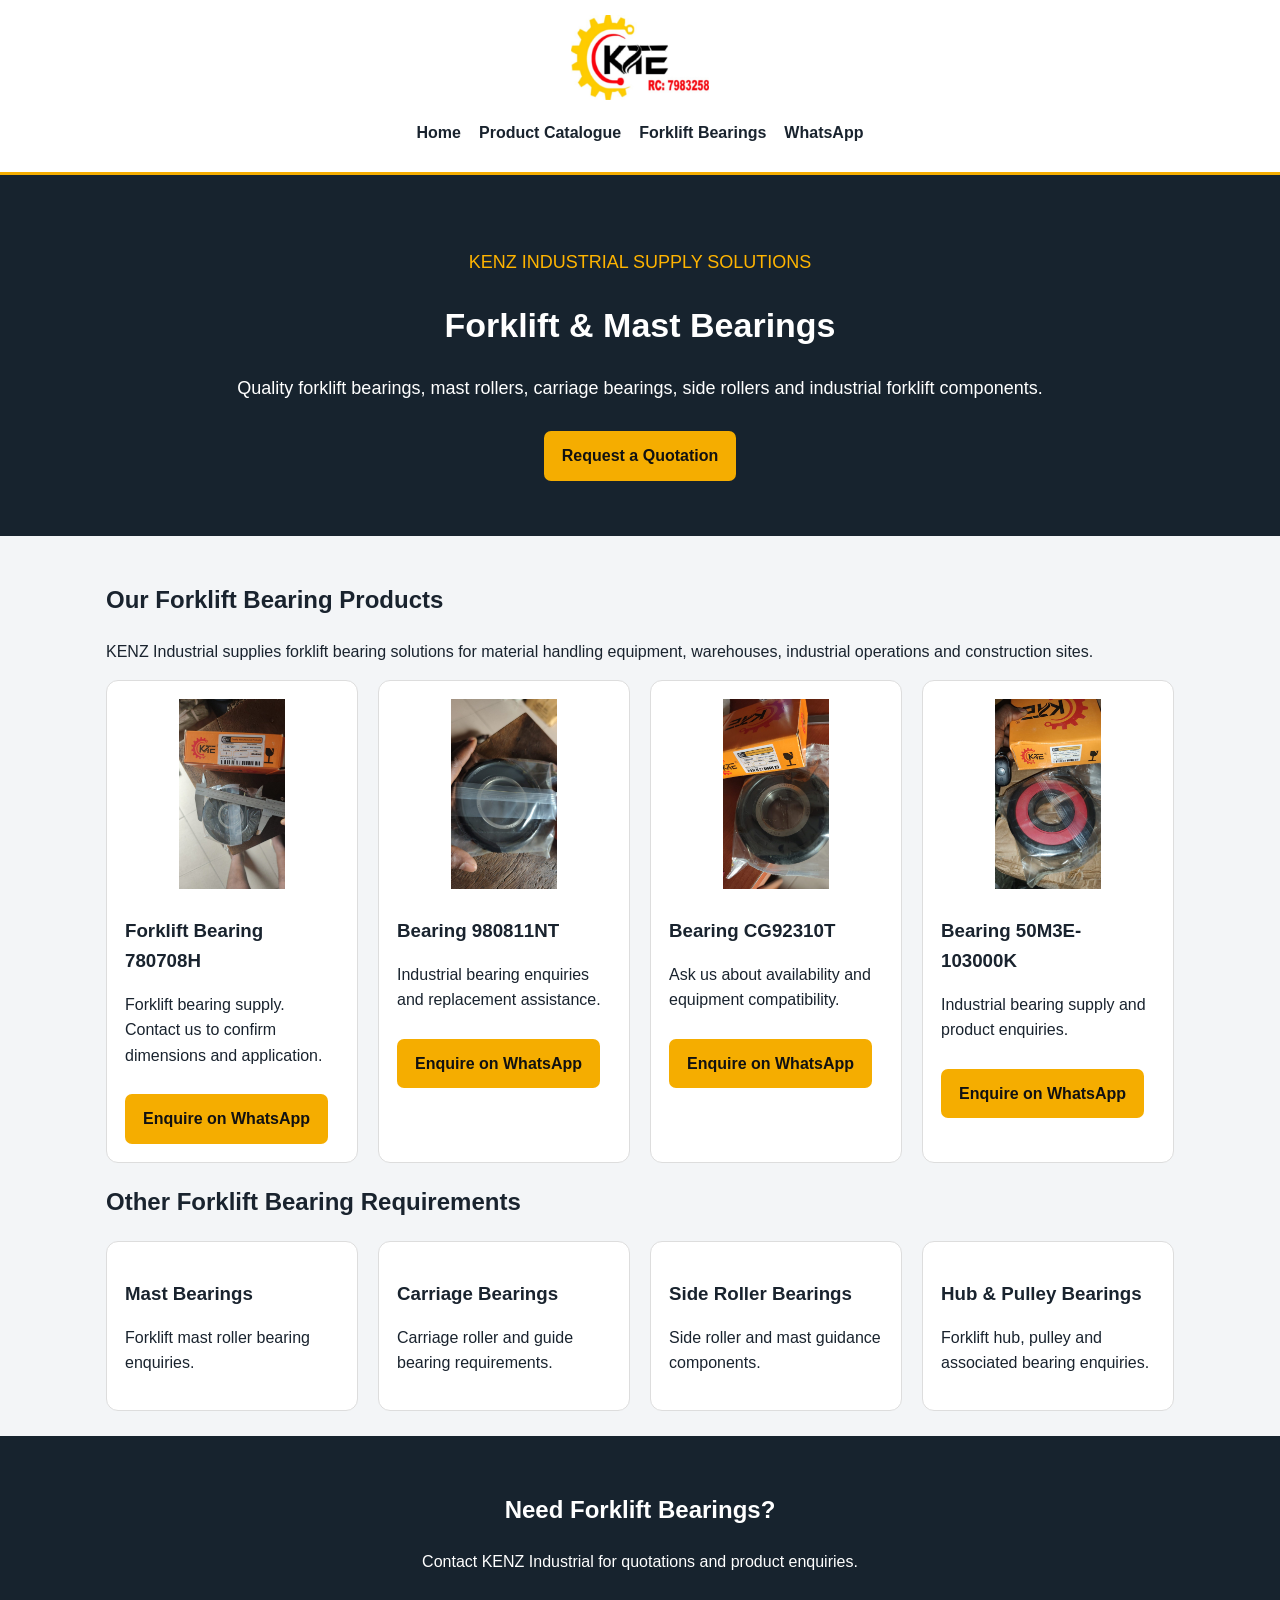
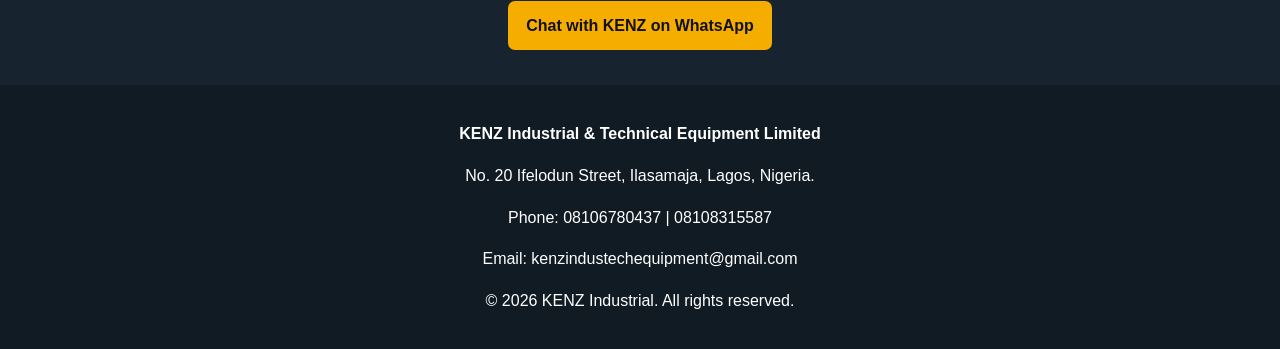
==== products/forklift-bearings.html @ 86704dfe "Create KENZ forklift bearings page." ====
<!DOCTYPE html>
<html lang="en">
<head>
<meta charset="UTF-8">
<meta name="viewport" content="width=device-width, initial-scale=1.0">

<title>Forklift Bearings Nigeria | KENZ Industrial</title>

<meta name="description" content="Buy forklift mast bearings, carriage bearings, side rollers, hub bearings and pulley bearings in Nigeria. Contact KENZ Industrial for enquiries.">

<style>
* {
  box-sizing: border-box;
}

body {
  margin: 0;
  font-family: Arial, sans-serif;
  color: #19232e;
  background: #f3f5f7;
  line-height: 1.6;
}

header {
  background: white;
  padding: 15px;
  text-align: center;
  border-bottom: 3px solid #f5ad00;
}

.logo {
  width: 180px;
  max-width: 75%;
  height: 85px;
  object-fit: contain;
}

nav {
  display: flex;
  flex-wrap: wrap;
  justify-content: center;
  gap: 18px;
  padding: 12px;
}

nav a {
  color: #19232e;
  text-decoration: none;
  font-weight: bold;
}

.hero {
  background: #17232e;
  color: white;
  text-align: center;
  padding: 55px 20px;
}

.hero h1 {
  font-size: 34px;
  line-height: 1.2;
}

.hero p {
  font-size: 18px;
}

.gold {
  color: #ffb400;
}

.container {
  max-width: 1100px;
  margin: auto;
  padding: 25px 16px;
}

.products {
  display: grid;
  grid-template-columns: repeat(auto-fit, minmax(230px, 1fr));
  gap: 20px;
}

.card {
  background: white;
  border-radius: 12px;
  padding: 18px;
  border: 1px solid #ddd;
  overflow: hidden;
}

.card img {
  width: 100%;
  height: 190px;
  object-fit: contain;
  background: #fff;
  border-radius: 8px;
}

.card h3 {
  margin-bottom: 5px;
}

.btn {
  display: inline-block;
  background: #f5ad00;
  color: #111;
  text-decoration: none;
  padding: 12px 18px;
  border-radius: 7px;
  font-weight: bold;
  margin-top: 10px;
}

.contact {
  background: #17232e;
  color: white;
  text-align: center;
  padding: 35px 20px;
}

footer {
  background: #111b24;
  color: white;
  text-align: center;
  padding: 20px;
}
</style>
</head>

<body>

<header>
  <a href="/index.html">
    <img class="logo" src="/kenz-logo.jpg"
    alt="KENZ Industrial and Technical Equipment Limited">
  </a>

  <nav>
    <a href="/index.html">Home</a>
    <a href="/catalogue.html">Product Catalogue</a>
    <a href="/products/forklift-bearings.html">Forklift Bearings</a>
    <a href="https://wa.me/2348106708437">WhatsApp</a>
  </nav>
</header>

<section class="hero">
  <p class="gold">KENZ INDUSTRIAL SUPPLY SOLUTIONS</p>
  <h1>Forklift & Mast Bearings</h1>
  <p>
    Quality forklift bearings, mast rollers,
    carriage bearings, side rollers and
    industrial forklift components.
  </p>
  <a class="btn" href="https://wa.me/2348106708437">
    Request a Quotation
  </a>
</section>

<main class="container">

<h2>Our Forklift Bearing Products</h2>

<p>
KENZ Industrial supplies forklift bearing solutions
for material handling equipment, warehouses,
industrial operations and construction sites.
</p>

<div class="products">

<div class="card">
<img src="/kte-780708h-bearing.jpg"
alt="Forklift bearing 780708H">
<h3>Forklift Bearing 780708H</h3>
<p>Forklift bearing supply. Contact us to confirm dimensions and application.</p>
<a class="btn" href="https://wa.me/2348106708437?text=I%20need%20forklift%20bearing%20780708H">
Enquire on WhatsApp
</a>
</div>

<div class="card">
<img src="/kte-980811nt-bearing.jpg"
alt="Bearing 980811NT">
<h3>Bearing 980811NT</h3>
<p>Industrial bearing enquiries and replacement assistance.</p>
<a class="btn" href="https://wa.me/2348106708437?text=I%20need%20bearing%20980811NT">
Enquire on WhatsApp
</a>
</div>

<div class="card">
<img src="/kte-cg92310t-bearing.jpg"
alt="Bearing CG92310T">
<h3>Bearing CG92310T</h3>
<p>Ask us about availability and equipment compatibility.</p>
<a class="btn" href="https://wa.me/2348106708437?text=I%20need%20bearing%20CG92310T">
Enquire on WhatsApp
</a>
</div>

<div class="card">
<img src="/kte-50m3e-103000k-bearing.jpg"
alt="Bearing 50M3E 103000K">
<h3>Bearing 50M3E-103000K</h3>
<p>Industrial bearing supply and product enquiries.</p>
<a class="btn" href="https://wa.me/2348106708437?text=I%20need%20bearing%2050M3E-103000K">
Enquire on WhatsApp
</a>
</div>

</div>

<h2>Other Forklift Bearing Requirements</h2>

<div class="products">

<div class="card">
<h3>Mast Bearings</h3>
<p>Forklift mast roller bearing enquiries.</p>
</div>

<div class="card">
<h3>Carriage Bearings</h3>
<p>Carriage roller and guide bearing requirements.</p>
</div>

<div class="card">
<h3>Side Roller Bearings</h3>
<p>Side roller and mast guidance components.</p>
</div>

<div class="card">
<h3>Hub & Pulley Bearings</h3>
<p>Forklift hub, pulley and associated bearing enquiries.</p>
</div>

</div>

</main>

<section class="contact">
<h2>Need Forklift Bearings?</h2>
<p>Contact KENZ Industrial for quotations and product enquiries.</p>
<a class="btn" href="https://wa.me/2348106708437?text=Hello%20KENZ%20Industrial,%20I%20need%20forklift%20bearings.">
Chat with KENZ on WhatsApp
</a>
</section>

<footer>
<p><strong>KENZ Industrial & Technical Equipment Limited</strong></p>
<p>No. 20 Ifelodun Street, Ilasamaja, Lagos, Nigeria.</p>
<p>Phone: 08106780437 | 08108315587</p>
<p>Email: kenzindustechequipment@gmail.com</p>
<p>© 2026 KENZ Industrial. All rights reserved.</p>
</footer>

</body>
</html>
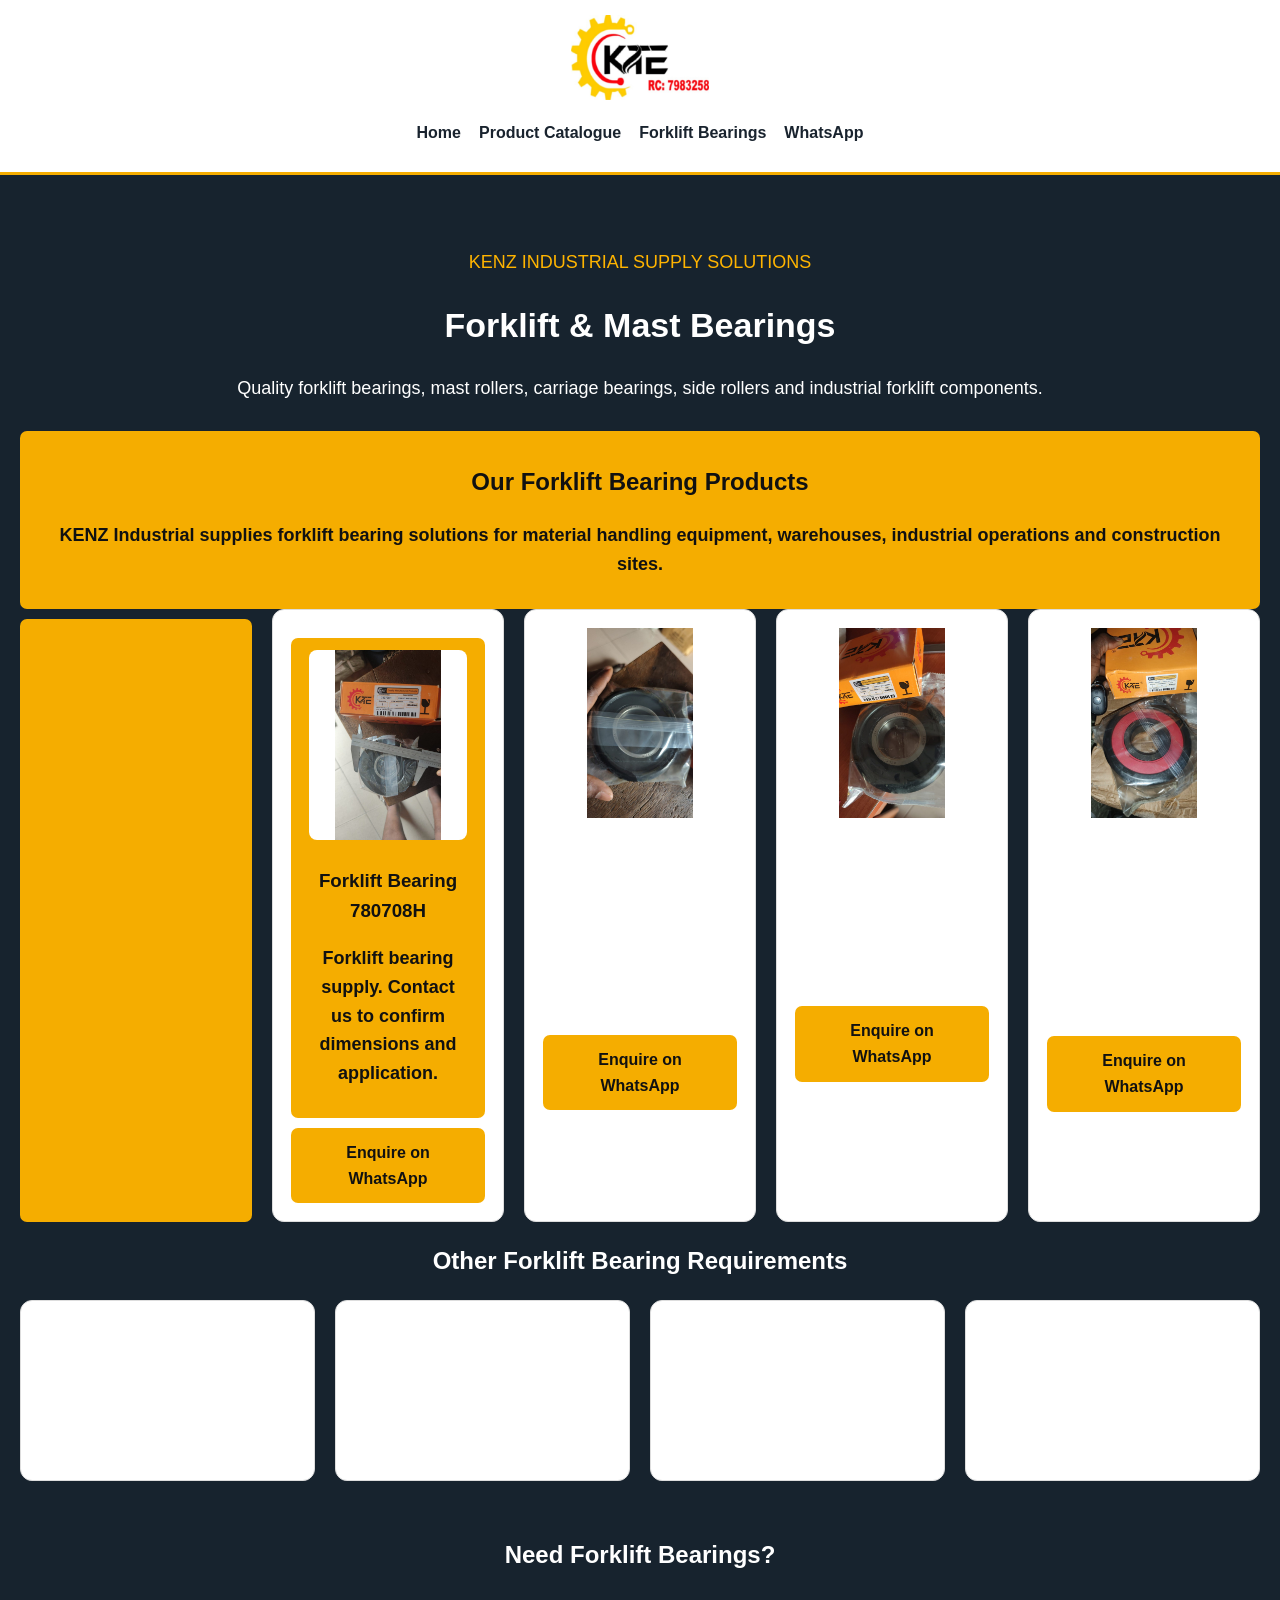
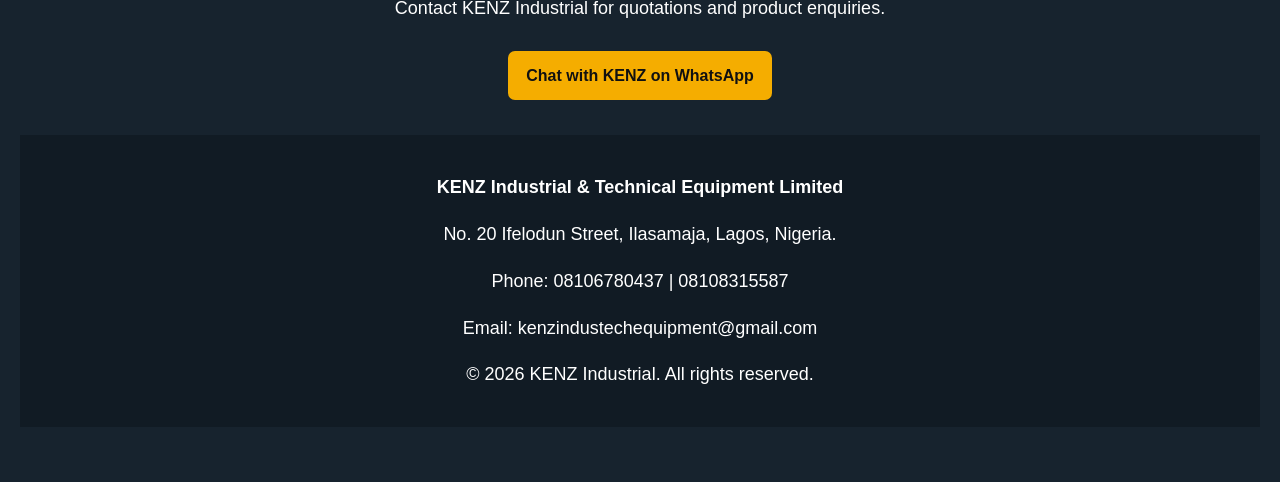
==== commit 0f8dc18c: "Fix forklift WhatsApp contact number" ====
--- a/products/forklift-bearings.html
+++ b/products/forklift-bearings.html
@@ -141,7 +141,7 @@
     <a href="/index.html">Home</a>
     <a href="/catalogue.html">Product Catalogue</a>
     <a href="/products/forklift-bearings.html">Forklift Bearings</a>
-    <a href="https://wa.me/2348106708437">WhatsApp</a>
+    <a href="https://wa.me/2348106780437">WhatsApp</a>
   </nav>
 </header>
 
@@ -153,7 +153,7 @@
     carriage bearings, side rollers and
     industrial forklift components.
   </p>
-  <a class="btn" href="https://wa.me/2348106708437">
+  <a class="btn" href="https://wa.me/2348106780437>
     Request a Quotation
   </a>
 </section>
@@ -175,7 +175,7 @@
 alt="Forklift bearing 780708H">
 <h3>Forklift Bearing 780708H</h3>
 <p>Forklift bearing supply. Contact us to confirm dimensions and application.</p>
-<a class="btn" href="https://wa.me/2348106708437?text=I%20need%20forklift%20bearing%20780708H">
+<a class="btn" href="https://wa.me/2348106780437?text=I%20need%20forklift%20bearing%20780708H">
 Enquire on WhatsApp
 </a>
 </div>
@@ -185,7 +185,7 @@
 alt="Bearing 980811NT">
 <h3>Bearing 980811NT</h3>
 <p>Industrial bearing enquiries and replacement assistance.</p>
-<a class="btn" href="https://wa.me/2348106708437?text=I%20need%20bearing%20980811NT">
+<a class="btn" href="https://wa.me/2348106780437?text=I%20need%20bearing%20980811NT">
 Enquire on WhatsApp
 </a>
 </div>
@@ -195,7 +195,7 @@
 alt="Bearing CG92310T">
 <h3>Bearing CG92310T</h3>
 <p>Ask us about availability and equipment compatibility.</p>
-<a class="btn" href="https://wa.me/2348106708437?text=I%20need%20bearing%20CG92310T">
+<a class="btn" href="https://wa.me/2348106780437?text=I%20need%20bearing%20CG92310T">
 Enquire on WhatsApp
 </a>
 </div>
@@ -205,7 +205,7 @@
 alt="Bearing 50M3E 103000K">
 <h3>Bearing 50M3E-103000K</h3>
 <p>Industrial bearing supply and product enquiries.</p>
-<a class="btn" href="https://wa.me/2348106708437?text=I%20need%20bearing%2050M3E-103000K">
+<a class="btn" href="https://wa.me/2348106780437?text=I%20need%20bearing%2050M3E-103000K">
 Enquire on WhatsApp
 </a>
 </div>
@@ -243,7 +243,7 @@
 <section class="contact">
 <h2>Need Forklift Bearings?</h2>
 <p>Contact KENZ Industrial for quotations and product enquiries.</p>
-<a class="btn" href="https://wa.me/2348106708437?text=Hello%20KENZ%20Industrial,%20I%20need%20forklift%20bearings.">
+<a class="btn" href="https://wa.me/2348106780437?text=Hello%20KENZ%20Industrial,%20I%20need%20forklift%20bearings.">
 Chat with KENZ on WhatsApp
 </a>
 </section>
